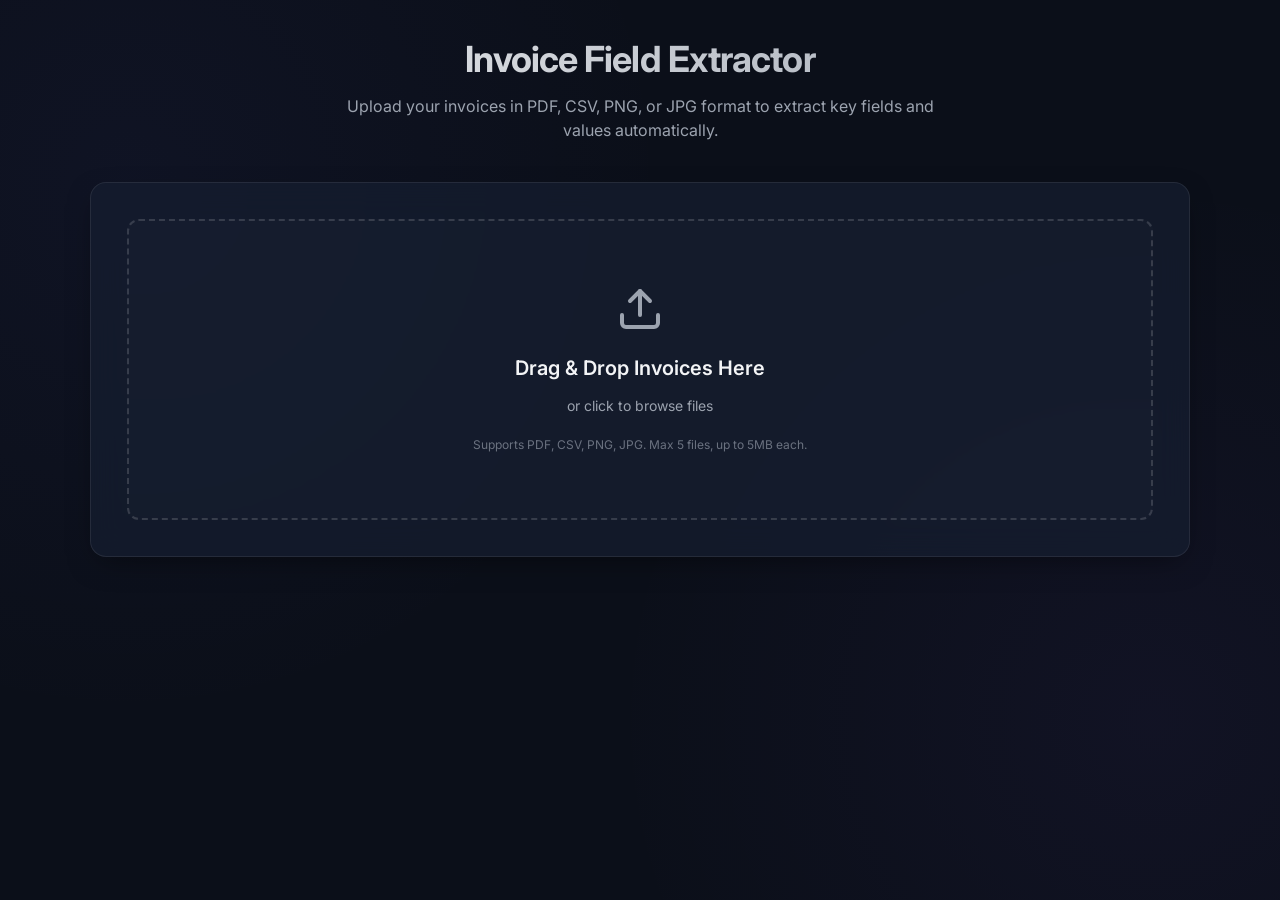
==== invoice-extraction/index.html @ 05214509 "Main change" ====
<!DOCTYPE html>
<html lang="en">
<head>
  <meta charset="UTF-8">
  <meta name="viewport" content="width=device-width, initial-scale=1.0">
  <title>Invoice Field Extractor</title>
  <link rel="stylesheet" href="styles.css">
  <!-- Google Fonts: Inter for clean typography -->
  <link rel="preconnect" href="https://fonts.googleapis.com">
  <link rel="preconnect" href="https://fonts.gstatic.com" crossorigin>
  <link href="https://fonts.googleapis.com/css2?family=Inter:wght@300;400;500;600;700&display=swap" rel="stylesheet">
</head>
<body>
  <div class="app-container">
    
    <!-- Header -->
    <header class="app-header">
      <h1 class="app-title">Invoice Field Extractor</h1>
      <p class="app-subtitle">Upload your invoices in PDF, CSV, PNG, or JPG format to extract key fields and values automatically.</p>
    </header>

    <!-- Main View (Uploader) -->
    <section id="view-main" class="view-section">
      <div class="card">
        <div id="drop-zone" class="drop-zone">
          <input type="file" id="file-input" multiple accept=".pdf,.csv,.png,.jpg,.jpeg" class="file-input-hidden">
          <div class="drop-zone-content">
            <svg class="upload-icon" viewBox="0 0 24 24" fill="none" stroke="currentColor" stroke-width="2" stroke-linecap="round" stroke-linejoin="round">
              <path d="M21 15v4a2 2 0 0 1-2 2H5a2 2 0 0 1-2-2v-4"></path>
              <polyline points="17 8 12 3 7 8"></polyline>
              <line x1="12" y1="3" x2="12" y2="15"></line>
            </svg>
            <h3>Drag & Drop Invoices Here</h3>
            <p class="drop-zone-or">or click to browse files</p>
            <p class="drop-zone-limits">Supports PDF, CSV, PNG, JPG. Max 5 files, up to 5MB each.</p>
          </div>
        </div>

        <div id="selected-files-container" class="selected-files-container hidden">
          <h4 class="section-title">Selected Files (<span id="file-count">0</span>/5)</h4>
          <div id="file-list" class="file-list">
            <!-- Dynamically populated via JS -->
          </div>
          <div class="action-bar">
            <button id="btn-clear" class="btn btn-secondary">Clear All</button>
            <button id="btn-extract" class="btn btn-primary" disabled>
              <span>Extract Fields</span>
              <svg class="btn-icon" viewBox="0 0 24 24" fill="none" stroke="currentColor" stroke-width="2" stroke-linecap="round" stroke-linejoin="round">
                <polyline points="9 18 15 12 9 6"></polyline>
              </svg>
            </button>
          </div>
        </div>
      </div>
    </section>

    <!-- Loading View -->
    <section id="view-loading" class="view-section hidden">
      <div class="card card-center">
        <div class="scanner-container">
          <div class="scanner-document">
            <div class="scanner-line"></div>
            <!-- Mock Invoice Details Inside Scanner -->
            <div class="scanner-doc-header"></div>
            <div class="scanner-doc-body">
              <div class="scanner-doc-line"></div>
              <div class="scanner-doc-line short"></div>
              <div class="scanner-doc-line"></div>
            </div>
          </div>
        </div>
        <h2 class="loading-title">Processing Invoices</h2>
        <p id="loading-status" class="loading-status">Uploading files...</p>
        <div class="timer-container">
          Time elapsed: <span id="loading-timer">0.0s</span>
        </div>
      </div>
    </section>

    <!-- Results View -->
    <section id="view-results" class="view-section hidden">
      <div class="results-layout">
        
        <!-- Sidebar Tabs for Multiple Files -->
        <aside id="results-sidebar" class="results-sidebar">
          <h3 class="sidebar-title">Processed Files</h3>
          <div id="tabs-container" class="tabs-container">
            <!-- Tabs added dynamically -->
          </div>
          <button id="btn-upload-more" class="btn btn-secondary btn-full">
            <svg class="btn-icon-left" viewBox="0 0 24 24" fill="none" stroke="currentColor" stroke-width="2" stroke-linecap="round" stroke-linejoin="round">
              <line x1="12" y1="19" x2="12" y2="5"></line>
              <line x1="5" y1="12" x2="19" y2="12"></line>
            </svg>
            Upload More
          </button>
        </aside>

        <!-- Main Display Content Area -->
        <main class="results-content">
          <div class="card card-results-header">
            <div class="results-header-info">
              <h2 id="result-filename">invoice.pdf</h2>
              <span id="result-filesize" class="badge">124 KB</span>
            </div>
            <div class="results-actions">
              <button id="btn-copy-json" class="btn btn-secondary btn-sm">Copy JSON</button>
              <button id="btn-download-json" class="btn btn-secondary btn-sm">Download JSON</button>
              <button id="btn-download-csv" class="btn btn-secondary btn-sm">Download CSV</button>
            </div>
          </div>

          <!-- Extracted Fields Grid -->
          <div class="results-grid-container">
            <h3 class="section-title">Extracted Metadata</h3>
            <div id="extracted-fields-grid" class="extracted-fields-grid">
              <!-- Dynamically populated key-value pairs -->
            </div>
          </div>

          <!-- Line Items Table -->
          <div id="line-items-container" class="line-items-container hidden">
            <h3 class="section-title">Line Items</h3>
            <div class="table-responsive">
              <table class="line-items-table">
                <thead>
                  <tr>
                    <th>Description</th>
                    <th class="text-right">Quantity</th>
                    <th class="text-right">Unit Price</th>
                    <th class="text-right">Total</th>
                  </tr>
                </thead>
                <tbody id="line-items-body">
                  <!-- Dynamically populated rows -->
                </tbody>
              </table>
            </div>
          </div>

          <!-- Raw Data Inspector -->
          <div class="raw-data-section">
            <details>
              <summary>View Raw Extracted JSON</summary>
              <pre><code id="raw-json-output">{}</code></pre>
            </details>
          </div>
        </main>

      </div>
    </section>

    <!-- Error View -->
    <section id="view-error" class="view-section hidden">
      <div class="card card-center card-error">
        <div class="error-icon-container">
          <svg class="error-icon" viewBox="0 0 24 24" fill="none" stroke="currentColor" stroke-width="2" stroke-linecap="round" stroke-linejoin="round">
            <path d="M10.29 3.86L1.82 18a2 2 0 0 0 1.71 3h16.94a2 2 0 0 0 1.71-3L13.71 3.86a2 2 0 0 0-3.42 0z"></path>
            <line x1="12" y1="9" x2="12" y2="13"></line>
            <line x1="12" y1="17" x2="12.01" y2="17"></line>
          </svg>
        </div>
        <h2 class="error-title">Extraction Error</h2>
        <p id="error-message" class="error-message">An error occurred while communicating with the extraction service.</p>
        <p id="error-details" class="error-details"></p>
        
        <div class="action-bar center">
          <button id="btn-error-back" class="btn btn-primary">Go Back & Adjust Files</button>
        </div>
      </div>
    </section>

  </div>
</body>
</html>
---- invoice-extraction/styles.css ----
/* General Reset & Page Base */
* {
  margin: 0;
  padding: 0;
  box-sizing: border-box;
}

:root {
  --bg-primary: #0b0f19;
  --bg-secondary: #131b2e;
  --bg-card: rgba(22, 30, 49, 0.7);
  --border-color: rgba(255, 255, 255, 0.08);
  --text-primary: #f3f4f6;
  --text-secondary: #9ca3af;
  --text-muted: #6b7280;
  
  --primary-color: #6366f1;
  --primary-glow: rgba(99, 102, 241, 0.3);
  --primary-gradient: linear-gradient(135deg, #6366f1 0%, #8b5cf6 100%);
  
  --success-color: #10b981;
  --success-glow: rgba(16, 185, 129, 0.2);
  
  --danger-color: #ef4444;
  --danger-glow: rgba(239, 68, 68, 0.2);
  
  --transition-speed: 0.25s;
}

body {
  font-family: 'Inter', -apple-system, BlinkMacSystemFont, "Segoe UI", Roboto, Helvetica, Arial, sans-serif;
  background-color: var(--bg-primary);
  background-image: 
    radial-gradient(circle at 10% 20%, rgba(99, 102, 241, 0.05) 0%, transparent 40%),
    radial-gradient(circle at 90% 80%, rgba(139, 92, 246, 0.05) 0%, transparent 40%);
  color: var(--text-primary);
  min-height: 100vh;
  line-height: 1.5;
  display: flex;
  justify-content: center;
  align-items: flex-start;
  padding: 2rem 1rem;
}

.app-container {
  width: 100%;
  max-width: 1100px;
  margin: 0 auto;
}

/* Header Styles */
.app-header {
  text-align: center;
  margin-bottom: 2.5rem;
}

.app-title {
  font-size: 2.25rem;
  font-weight: 700;
  letter-spacing: -0.025em;
  margin-bottom: 0.5rem;
  background: linear-gradient(to right, #f3f4f6, #9ca3af);
  -webkit-background-clip: text;
  -webkit-text-fill-color: transparent;
}

.app-subtitle {
  font-size: 1rem;
  color: var(--text-secondary);
  max-width: 600px;
  margin: 0 auto;
}

/* Card Base */
.card {
  background-color: var(--bg-card);
  backdrop-filter: blur(16px);
  -webkit-backdrop-filter: blur(16px);
  border: 1px solid var(--border-color);
  border-radius: 16px;
  padding: 2.25rem;
  box-shadow: 0 10px 30px -10px rgba(0, 0, 0, 0.5);
  transition: transform var(--transition-speed), box-shadow var(--transition-speed);
}

.card-center {
  display: flex;
  flex-direction: column;
  align-items: center;
  justify-content: center;
  text-align: center;
  max-width: 500px;
  margin: 4rem auto;
  padding: 3rem 2rem;
}

/* View Sections and visibility toggle */
.view-section {
  width: 100%;
}

.hidden {
  display: none !important;
}

/* Uploader View: Drop Zone */
.drop-zone {
  border: 2px dashed rgba(255, 255, 255, 0.15);
  border-radius: 12px;
  padding: 4rem 2rem;
  text-align: center;
  cursor: pointer;
  background-color: rgba(255, 255, 255, 0.01);
  transition: all var(--transition-speed) ease-in-out;
  position: relative;
}

.drop-zone:hover, .drop-zone.dragover {
  border-color: var(--primary-color);
  background-color: rgba(99, 102, 241, 0.03);
  box-shadow: 0 0 20px 0 var(--primary-glow);
}

.file-input-hidden {
  display: none;
}

.drop-zone-content {
  display: flex;
  flex-direction: column;
  align-items: center;
  gap: 0.75rem;
}

.upload-icon {
  width: 48px;
  height: 48px;
  color: var(--text-secondary);
  transition: transform var(--transition-speed), color var(--transition-speed);
  margin-bottom: 0.5rem;
}

.drop-zone:hover .upload-icon, .drop-zone.dragover .upload-icon {
  transform: translateY(-4px);
  color: var(--primary-color);
}

.drop-zone h3 {
  font-size: 1.25rem;
  font-weight: 600;
  color: var(--text-primary);
}

.drop-zone-or {
  font-size: 0.875rem;
  color: var(--text-secondary);
}

.drop-zone-limits {
  font-size: 0.75rem;
  color: var(--text-muted);
  margin-top: 0.5rem;
}

/* Selected Files List */
.selected-files-container {
  margin-top: 2rem;
  padding-top: 1.5rem;
  border-top: 1px solid var(--border-color);
}

.section-title {
  font-size: 0.875rem;
  font-weight: 600;
  text-transform: uppercase;
  letter-spacing: 0.05em;
  color: var(--text-secondary);
  margin-bottom: 1rem;
}

.file-list {
  display: flex;
  flex-direction: column;
  gap: 0.75rem;
  margin-bottom: 1.5rem;
}

.file-item {
  display: flex;
  align-items: center;
  justify-content: space-between;
  background-color: rgba(15, 23, 42, 0.4);
  border: 1px solid var(--border-color);
  border-radius: 8px;
  padding: 0.75rem 1rem;
  animation: slideIn 0.2s ease-out;
}

.file-item-info {
  display: flex;
  align-items: center;
  gap: 0.75rem;
  min-width: 0; /* allows text truncation inside flexbox */
}

.file-type-icon {
  width: 24px;
  height: 24px;
  flex-shrink: 0;
  color: var(--primary-color);
}

.file-details {
  display: flex;
  flex-direction: column;
  min-width: 0;
}

.file-name {
  font-size: 0.875rem;
  font-weight: 500;
  color: var(--text-primary);
  white-space: nowrap;
  overflow: hidden;
  text-overflow: ellipsis;
}

.file-size {
  font-size: 0.75rem;
  color: var(--text-muted);
}

.btn-remove {
  background: none;
  border: none;
  color: var(--text-muted);
  cursor: pointer;
  padding: 0.25rem;
  border-radius: 4px;
  display: flex;
  align-items: center;
  justify-content: center;
  transition: all var(--transition-speed);
}

.btn-remove:hover {
  color: var(--danger-color);
  background-color: rgba(239, 68, 68, 0.1);
}

.btn-remove-icon {
  width: 18px;
  height: 18px;
}

/* Button UI */
.action-bar {
  display: flex;
  justify-content: flex-end;
  gap: 1rem;
}

.action-bar.center {
  justify-content: center;
  margin-top: 1.5rem;
}

.btn {
  display: inline-flex;
  align-items: center;
  justify-content: center;
  font-family: inherit;
  font-size: 0.875rem;
  font-weight: 600;
  padding: 0.75rem 1.5rem;
  border-radius: 8px;
  cursor: pointer;
  transition: all var(--transition-speed) ease-in-out;
  border: 1px solid transparent;
}

.btn-primary {
  background: var(--primary-gradient);
  color: #ffffff;
  box-shadow: 0 4px 14px 0 rgba(99, 102, 241, 0.2);
}

.btn-primary:hover:not(:disabled) {
  opacity: 0.95;
  transform: translateY(-1px);
  box-shadow: 0 6px 20px 0 rgba(99, 102, 241, 0.35);
}

.btn-primary:disabled {
  opacity: 0.4;
  cursor: not-allowed;
  transform: none;
  box-shadow: none;
}

.btn-secondary {
  background-color: rgba(255, 255, 255, 0.03);
  border-color: var(--border-color);
  color: var(--text-primary);
}

.btn-secondary:hover:not(:disabled) {
  background-color: rgba(255, 255, 255, 0.08);
  border-color: rgba(255, 255, 255, 0.15);
}

.btn-secondary:disabled {
  opacity: 0.3;
  cursor: not-allowed;
}

.btn-sm {
  padding: 0.5rem 1rem;
  font-size: 0.75rem;
}

.btn-full {
  width: 100%;
}

.btn-icon {
  width: 16px;
  height: 16px;
  margin-left: 0.5rem;
  transition: transform var(--transition-speed);
}

.btn-primary:hover .btn-icon {
  transform: translateX(2px);
}

.btn-icon-left {
  width: 16px;
  height: 16px;
  margin-right: 0.5rem;
}

/* Loading View: Scanner Animation */
.scanner-container {
  position: relative;
  width: 140px;
  height: 160px;
  margin-bottom: 2rem;
  background-color: rgba(15, 23, 42, 0.5);
  border: 1px solid var(--border-color);
  border-radius: 8px;
  overflow: hidden;
  padding: 1.5rem;
}

.scanner-document {
  position: relative;
  width: 100%;
  height: 100%;
  border: 1.5px solid rgba(255, 255, 255, 0.15);
  border-radius: 4px;
  display: flex;
  flex-direction: column;
  gap: 10px;
  padding: 12px;
}

.scanner-doc-header {
  height: 8px;
  width: 60%;
  background-color: rgba(255, 255, 255, 0.2);
  border-radius: 2px;
}

.scanner-doc-body {
  display: flex;
  flex-direction: column;
  gap: 8px;
}

.scanner-doc-line {
  height: 5px;
  width: 100%;
  background-color: rgba(255, 255, 255, 0.1);
  border-radius: 1px;
}

.scanner-doc-line.short {
  width: 40%;
}

.scanner-line {
  position: absolute;
  top: 0;
  left: 0;
  width: 100%;
  height: 4px;
  background: linear-gradient(90deg, transparent, var(--primary-color), transparent);
  box-shadow: 0 0 10px 2px var(--primary-glow);
  animation: scan 2s ease-in-out infinite;
  z-index: 10;
}

@keyframes scan {
  0% { top: 0%; }
  50% { top: 100%; }
  100% { top: 0%; }
}

.loading-title {
  font-size: 1.5rem;
  font-weight: 700;
  margin-bottom: 0.5rem;
}

.loading-status {
  font-size: 0.95rem;
  color: var(--text-secondary);
  margin-bottom: 1.5rem;
  min-height: 1.5em; /* Prevent layout shift when changing text */
}

.timer-container {
  font-size: 0.8125rem;
  color: var(--text-muted);
}

/* Results View Layout */
.results-layout {
  display: flex;
  gap: 2rem;
  align-items: flex-start;
}

.results-sidebar {
  width: 260px;
  flex-shrink: 0;
  position: sticky;
  top: 2rem;
  background-color: var(--bg-card);
  border: 1px solid var(--border-color);
  border-radius: 12px;
  padding: 1.5rem;
  display: flex;
  flex-direction: column;
  gap: 1rem;
}

.sidebar-title {
  font-size: 0.8125rem;
  font-weight: 600;
  text-transform: uppercase;
  letter-spacing: 0.05em;
  color: var(--text-muted);
  padding-bottom: 0.5rem;
  border-bottom: 1px solid var(--border-color);
}

.tabs-container {
  display: flex;
  flex-direction: column;
  gap: 0.5rem;
  max-height: 400px;
  overflow-y: auto;
}

.tab-btn {
  width: 100%;
  text-align: left;
  background: none;
  border: 1px solid transparent;
  border-radius: 6px;
  padding: 0.625rem 0.875rem;
  color: var(--text-secondary);
  font-family: inherit;
  font-size: 0.875rem;
  font-weight: 500;
  cursor: pointer;
  white-space: nowrap;
  overflow: hidden;
  text-overflow: ellipsis;
  transition: all var(--transition-speed);
}

.tab-btn:hover {
  background-color: rgba(255, 255, 255, 0.03);
  color: var(--text-primary);
}

.tab-btn.active {
  background-color: rgba(99, 102, 241, 0.1);
  border-color: rgba(99, 102, 241, 0.2);
  color: var(--primary-color);
}

.results-content {
  flex-grow: 1;
  min-width: 0; /* Prevent flex children stretching beyond parent width */
  display: flex;
  flex-direction: column;
  gap: 1.5rem;
}

.card-results-header {
  display: flex;
  justify-content: space-between;
  align-items: center;
  flex-wrap: wrap;
  gap: 1rem;
  padding: 1.5rem;
}

.results-header-info {
  display: flex;
  align-items: center;
  gap: 0.75rem;
  min-width: 0;
}

.results-header-info h2 {
  font-size: 1.25rem;
  font-weight: 600;
  white-space: nowrap;
  overflow: hidden;
  text-overflow: ellipsis;
}

.badge {
  background-color: rgba(255, 255, 255, 0.08);
  border: 1px solid var(--border-color);
  color: var(--text-secondary);
  font-size: 0.75rem;
  padding: 0.25rem 0.5rem;
  border-radius: 4px;
  font-weight: 500;
}

.results-actions {
  display: flex;
  gap: 0.5rem;
}

/* Extracted Grid Cards */
.results-grid-container {
  background-color: var(--bg-card);
  border: 1px solid var(--border-color);
  border-radius: 12px;
  padding: 1.5rem;
}

.extracted-fields-grid {
  display: grid;
  grid-template-columns: repeat(auto-fill, minmax(220px, 1fr));
  gap: 1rem;
}

.extracted-field-card {
  background-color: rgba(15, 23, 42, 0.3);
  border: 1px solid var(--border-color);
  border-radius: 8px;
  padding: 1rem;
  display: flex;
  flex-direction: column;
  gap: 0.25rem;
}

.field-label {
  font-size: 0.75rem;
  font-weight: 600;
  color: var(--text-muted);
  text-transform: uppercase;
  letter-spacing: 0.02em;
}

.field-value {
  font-size: 0.95rem;
  font-weight: 600;
  color: var(--text-primary);
  word-break: break-word;
}

.field-value.highlight {
  color: #c084fc; /* soft purple for financial/critical fields */
}

/* Line Items Section */
.line-items-container {
  background-color: var(--bg-card);
  border: 1px solid var(--border-color);
  border-radius: 12px;
  padding: 1.5rem;
}

.table-responsive {
  width: 100%;
  overflow-x: auto;
  border: 1px solid var(--border-color);
  border-radius: 8px;
}

.line-items-table {
  width: 100%;
  border-collapse: collapse;
  font-size: 0.875rem;
}

.line-items-table th {
  background-color: rgba(15, 23, 42, 0.4);
  font-weight: 600;
  color: var(--text-secondary);
  text-align: left;
  padding: 0.75rem 1rem;
  border-bottom: 1px solid var(--border-color);
}

.line-items-table td {
  padding: 0.75rem 1rem;
  border-bottom: 1px solid var(--border-color);
  color: var(--text-primary);
}

.line-items-table tr:last-child td {
  border-bottom: none;
}

.line-items-table tr:hover td {
  background-color: rgba(255, 255, 255, 0.02);
}

.text-right {
  text-align: right !important;
}

/* Raw Data Inspector */
.raw-data-section {
  background-color: var(--bg-card);
  border: 1px solid var(--border-color);
  border-radius: 12px;
  padding: 1.5rem;
}

.raw-data-section details {
  cursor: pointer;
}

.raw-data-section summary {
  font-size: 0.875rem;
  font-weight: 600;
  color: var(--text-secondary);
  outline: none;
  user-select: none;
}

.raw-data-section summary:hover {
  color: var(--text-primary);
}

.raw-data-section details[open] summary {
  margin-bottom: 1rem;
}

.raw-data-section pre {
  background-color: #080c14;
  border: 1px solid var(--border-color);
  border-radius: 6px;
  padding: 1rem;
  max-height: 300px;
  overflow-y: auto;
  cursor: text;
}

.raw-data-section code {
  font-family: Consolas, Monaco, "Andale Mono", "Ubuntu Mono", monospace;
  font-size: 0.8125rem;
  color: #a7f3d0;
  white-space: pre-wrap;
  word-break: break-all;
}

/* Error View Styles */
.card-error {
  border-color: rgba(239, 68, 68, 0.2);
  background-image: radial-gradient(circle at 50% 0%, rgba(239, 68, 68, 0.05) 0%, transparent 60%);
}

.error-icon-container {
  width: 56px;
  height: 56px;
  color: var(--danger-color);
  background-color: rgba(239, 68, 68, 0.1);
  border-radius: 50%;
  display: flex;
  align-items: center;
  justify-content: center;
  margin-bottom: 1.5rem;
  animation: pulseError 2s infinite;
}

.error-icon {
  width: 28px;
  height: 28px;
}

.error-title {
  font-size: 1.5rem;
  font-weight: 700;
  margin-bottom: 0.75rem;
}

.error-message {
  font-size: 1rem;
  color: var(--text-primary);
  margin-bottom: 0.5rem;
}

.error-details {
  font-size: 0.8125rem;
  color: var(--text-muted);
  background-color: rgba(0, 0, 0, 0.2);
  padding: 0.5rem 0.75rem;
  border-radius: 6px;
  border: 1px solid var(--border-color);
  font-family: monospace;
  word-break: break-all;
  max-width: 100%;
}

@keyframes pulseError {
  0% { box-shadow: 0 0 0 0 rgba(239, 68, 68, 0.4); }
  70% { box-shadow: 0 0 0 10px rgba(239, 68, 68, 0); }
  100% { box-shadow: 0 0 0 0 rgba(239, 68, 68, 0); }
}

/* Animation utilities */
@keyframes slideIn {
  from {
    opacity: 0;
    transform: translateY(6px);
  }
  to {
    opacity: 1;
    transform: translateY(0);
  }
}

/* Responsive Styles */
@media (max-width: 768px) {
  body {
    padding: 1rem 0.5rem;
  }
  
  .results-layout {
    flex-direction: column;
    gap: 1.5rem;
  }
  
  .results-sidebar {
    width: 100%;
    position: static;
  }
  
  .tabs-container {
    flex-direction: row;
    flex-wrap: wrap;
    max-height: none;
  }
  
  .tab-btn {
    width: auto;
    flex-grow: 1;
    text-align: center;
  }
  
  .card-results-header {
    flex-direction: column;
    align-items: flex-start;
  }
  
  .results-actions {
    width: 100%;
    justify-content: flex-start;
    flex-wrap: wrap;
  }
}
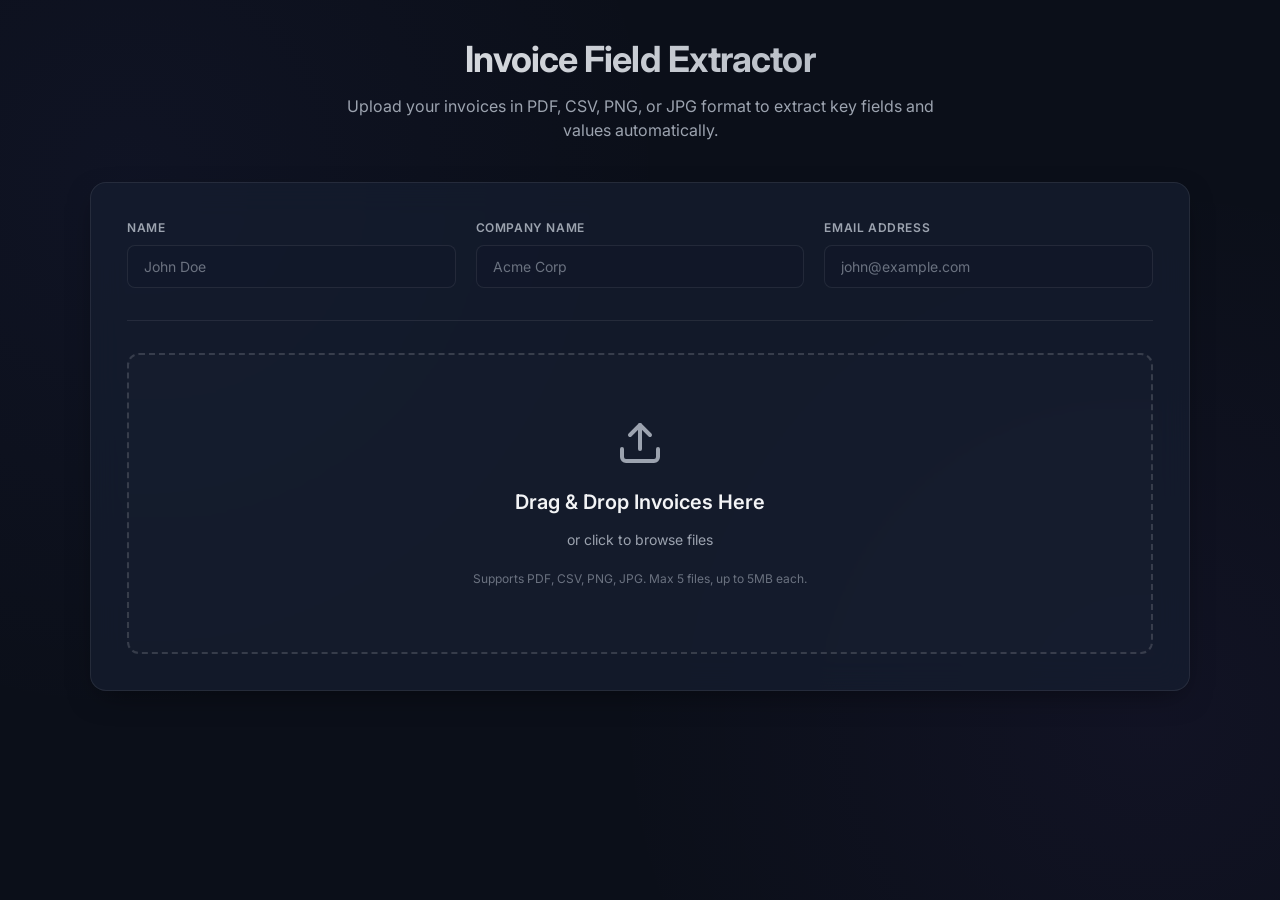
==== commit 779b7208: "form changes" ====
--- a/invoice-extraction/index.html
+++ b/invoice-extraction/index.html
@@ -22,6 +22,22 @@
     <!-- Main View (Uploader) -->
     <section id="view-main" class="view-section">
       <div class="card">
+        <!-- User Information Form -->
+        <div class="user-info-form">
+          <div class="form-group">
+            <label for="input-name">Name</label>
+            <input type="text" id="input-name" placeholder="John Doe" required autocomplete="name">
+          </div>
+          <div class="form-group">
+            <label for="input-company">Company Name</label>
+            <input type="text" id="input-company" placeholder="Acme Corp" required autocomplete="organization">
+          </div>
+          <div class="form-group">
+            <label for="input-email">Email Address</label>
+            <input type="email" id="input-email" placeholder="john@example.com" required autocomplete="email">
+          </div>
+        </div>
+
         <div id="drop-zone" class="drop-zone">
           <input type="file" id="file-input" multiple accept=".pdf,.csv,.png,.jpg,.jpeg" class="file-input-hidden">
           <div class="drop-zone-content">
--- a/invoice-extraction/styles.css
+++ b/invoice-extraction/styles.css
@@ -101,6 +101,52 @@
 
 .hidden {
   display: none !important;
+}
+
+/* User Info Form styling */
+.user-info-form {
+  display: grid;
+  grid-template-columns: repeat(auto-fit, minmax(220px, 1fr));
+  gap: 1.25rem;
+  margin-bottom: 2rem;
+  padding-bottom: 2rem;
+  border-bottom: 1px solid var(--border-color);
+}
+
+.form-group {
+  display: flex;
+  flex-direction: column;
+  gap: 0.5rem;
+}
+
+.form-group label {
+  font-size: 0.75rem;
+  font-weight: 600;
+  text-transform: uppercase;
+  letter-spacing: 0.05em;
+  color: var(--text-secondary);
+}
+
+.form-group input {
+  background-color: rgba(15, 23, 42, 0.4);
+  border: 1px solid var(--border-color);
+  border-radius: 8px;
+  padding: 0.75rem 1rem;
+  color: var(--text-primary);
+  font-family: inherit;
+  font-size: 0.875rem;
+  transition: border-color var(--transition-speed), box-shadow var(--transition-speed);
+  width: 100%;
+}
+
+.form-group input:focus {
+  outline: none;
+  border-color: var(--primary-color);
+  box-shadow: 0 0 10px 0 var(--primary-glow);
+}
+
+.form-group input::placeholder {
+  color: var(--text-muted);
 }
 
 /* Uploader View: Drop Zone */
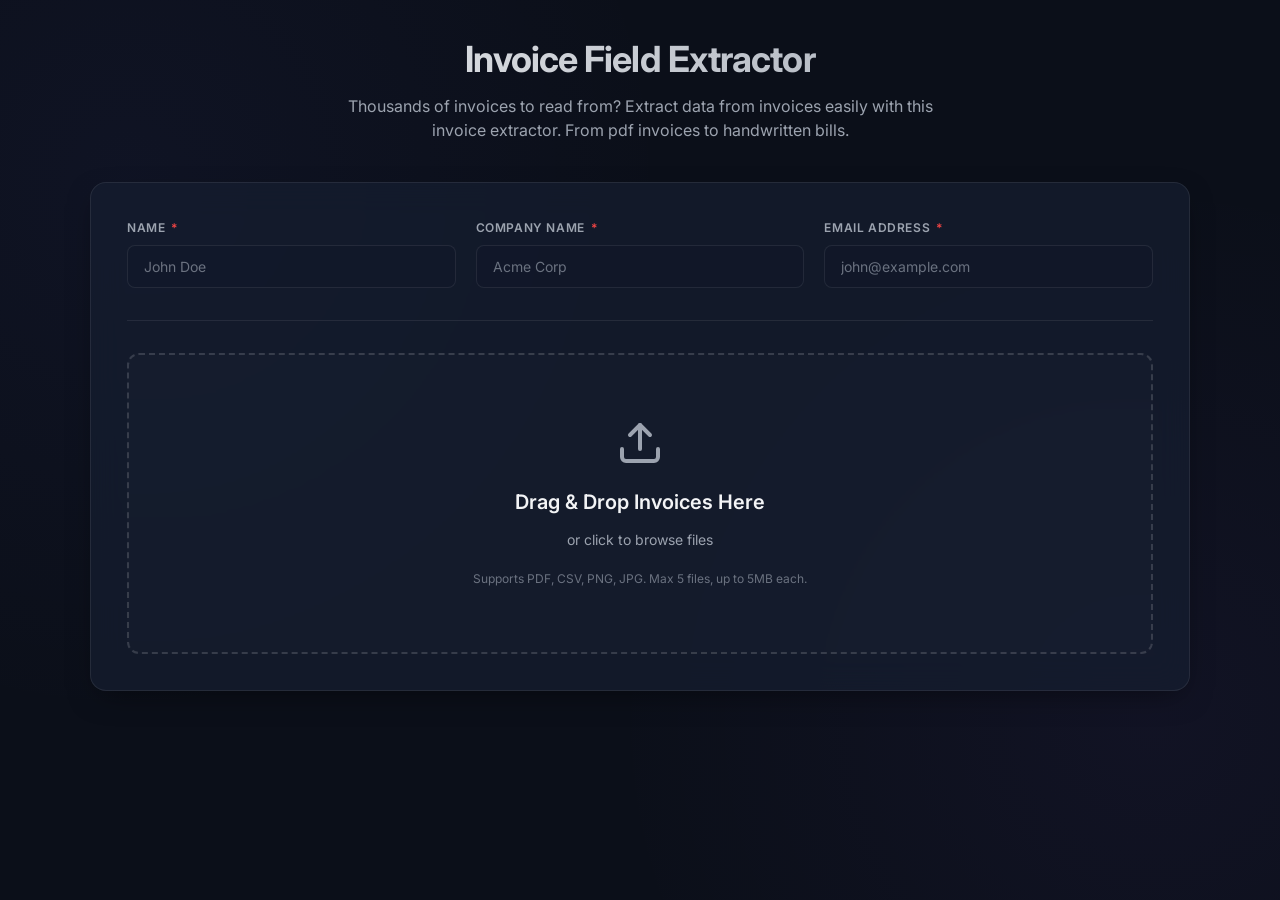
==== commit 2988a5cd: "Text changes" ====
--- a/invoice-extraction/index.html
+++ b/invoice-extraction/index.html
@@ -16,7 +16,7 @@
     <!-- Header -->
     <header class="app-header">
       <h1 class="app-title">Invoice Field Extractor</h1>
-      <p class="app-subtitle">Upload your invoices in PDF, CSV, PNG, or JPG format to extract key fields and values automatically.</p>
+      <p class="app-subtitle">Thousands of invoices to read from? Extract data from invoices easily with this invoice extractor. From pdf invoices to handwritten bills.</p>
     </header>
 
     <!-- Main View (Uploader) -->
@@ -25,15 +25,15 @@
         <!-- User Information Form -->
         <div class="user-info-form">
           <div class="form-group">
-            <label for="input-name">Name</label>
+            <label for="input-name">Name <span class="required-indicator">*</span></label>
             <input type="text" id="input-name" placeholder="John Doe" required autocomplete="name">
           </div>
           <div class="form-group">
-            <label for="input-company">Company Name</label>
+            <label for="input-company">Company Name <span class="required-indicator">*</span></label>
             <input type="text" id="input-company" placeholder="Acme Corp" required autocomplete="organization">
           </div>
           <div class="form-group">
-            <label for="input-email">Email Address</label>
+            <label for="input-email">Email Address <span class="required-indicator">*</span></label>
             <input type="email" id="input-email" placeholder="john@example.com" required autocomplete="email">
           </div>
         </div>
@@ -154,6 +154,31 @@
             </div>
           </div>
 
+          <!-- Custom Automation CTA Banner -->
+          <div class="card contact-cta-card">
+            <h3 class="cta-title">Need Custom Integration or Automations?</h3>
+            <p class="cta-desc">Want the results to enter your accounting software (AutoCount, Xero) or Excel/Sheets or MyInvois straight? Or you have other values you would like to extract?</p>
+            <p class="cta-instruction">Contact me to make a custom automation for you at:</p>
+            
+            <div class="contact-details-grid">
+              <div class="contact-item">
+                <span class="contact-icon">📞</span>
+                <span class="contact-type">Phone:</span>
+                <a href="tel:+60174569903" class="contact-link">+60 17 456 9903</a>
+              </div>
+              <div class="contact-item">
+                <span class="contact-icon">✉️</span>
+                <span class="contact-type">Email:</span>
+                <a href="mailto:s.ganessa.k@gmail.com" class="contact-link">s.ganessa.k@gmail.com</a>
+              </div>
+              <div class="contact-item">
+                <span class="contact-icon">💬</span>
+                <span class="contact-type">WhatsApp:</span>
+                <a href="https://wa.me/60174569903" target="_blank" rel="noopener noreferrer" class="contact-link whatsapp-btn">Click here to Whatsapp Me</a>
+              </div>
+            </div>
+          </div>
+
           <!-- Raw Data Inspector -->
           <div class="raw-data-section">
             <details>
--- a/invoice-extraction/styles.css
+++ b/invoice-extraction/styles.css
@@ -787,6 +787,96 @@
     opacity: 1;
     transform: translateY(0);
   }
+}
+
+/* Required Field Indicator */
+.required-indicator {
+  color: var(--danger-color);
+  margin-left: 0.15rem;
+}
+
+/* Contact CTA Card inside Results */
+.contact-cta-card {
+  border-color: rgba(99, 102, 241, 0.25);
+  background-image: radial-gradient(circle at 100% 100%, rgba(99, 102, 241, 0.04) 0%, transparent 60%);
+  padding: 2rem;
+}
+
+.contact-cta-card .cta-title {
+  font-size: 1.2rem;
+  font-weight: 700;
+  margin-bottom: 0.5rem;
+  color: var(--text-primary);
+}
+
+.contact-cta-card .cta-desc {
+  font-size: 0.9rem;
+  color: var(--text-secondary);
+  margin-bottom: 1rem;
+}
+
+.contact-cta-card .cta-instruction {
+  font-size: 0.8125rem;
+  font-weight: 600;
+  color: var(--text-muted);
+  margin-bottom: 1.25rem;
+  text-transform: uppercase;
+  letter-spacing: 0.03em;
+}
+
+.contact-details-grid {
+  display: grid;
+  grid-template-columns: repeat(auto-fit, minmax(260px, 1fr));
+  gap: 1rem;
+}
+
+.contact-item {
+  display: flex;
+  align-items: center;
+  gap: 0.75rem;
+  background-color: rgba(15, 23, 42, 0.3);
+  border: 1px solid var(--border-color);
+  padding: 0.75rem 1rem;
+  border-radius: 8px;
+}
+
+.contact-icon {
+  font-size: 1.1rem;
+  flex-shrink: 0;
+}
+
+.contact-type {
+  font-size: 0.875rem;
+  font-weight: 600;
+  color: var(--text-secondary);
+}
+
+.contact-link {
+  font-size: 0.875rem;
+  font-weight: 600;
+  color: var(--primary-color);
+  text-decoration: none;
+  transition: all var(--transition-speed);
+}
+
+.contact-link:hover {
+  color: #a78bfa;
+  text-decoration: underline;
+}
+
+.whatsapp-btn {
+  background: linear-gradient(135deg, #10b981 0%, #059669 100%);
+  padding: 0.35rem 0.75rem;
+  border-radius: 6px;
+  color: #ffffff !important;
+  text-decoration: none !important;
+  box-shadow: 0 4px 10px 0 rgba(16, 185, 129, 0.2);
+}
+
+.whatsapp-btn:hover {
+  opacity: 0.95;
+  transform: translateY(-1px);
+  box-shadow: 0 6px 14px 0 rgba(16, 185, 129, 0.3);
 }
 
 /* Responsive Styles */
